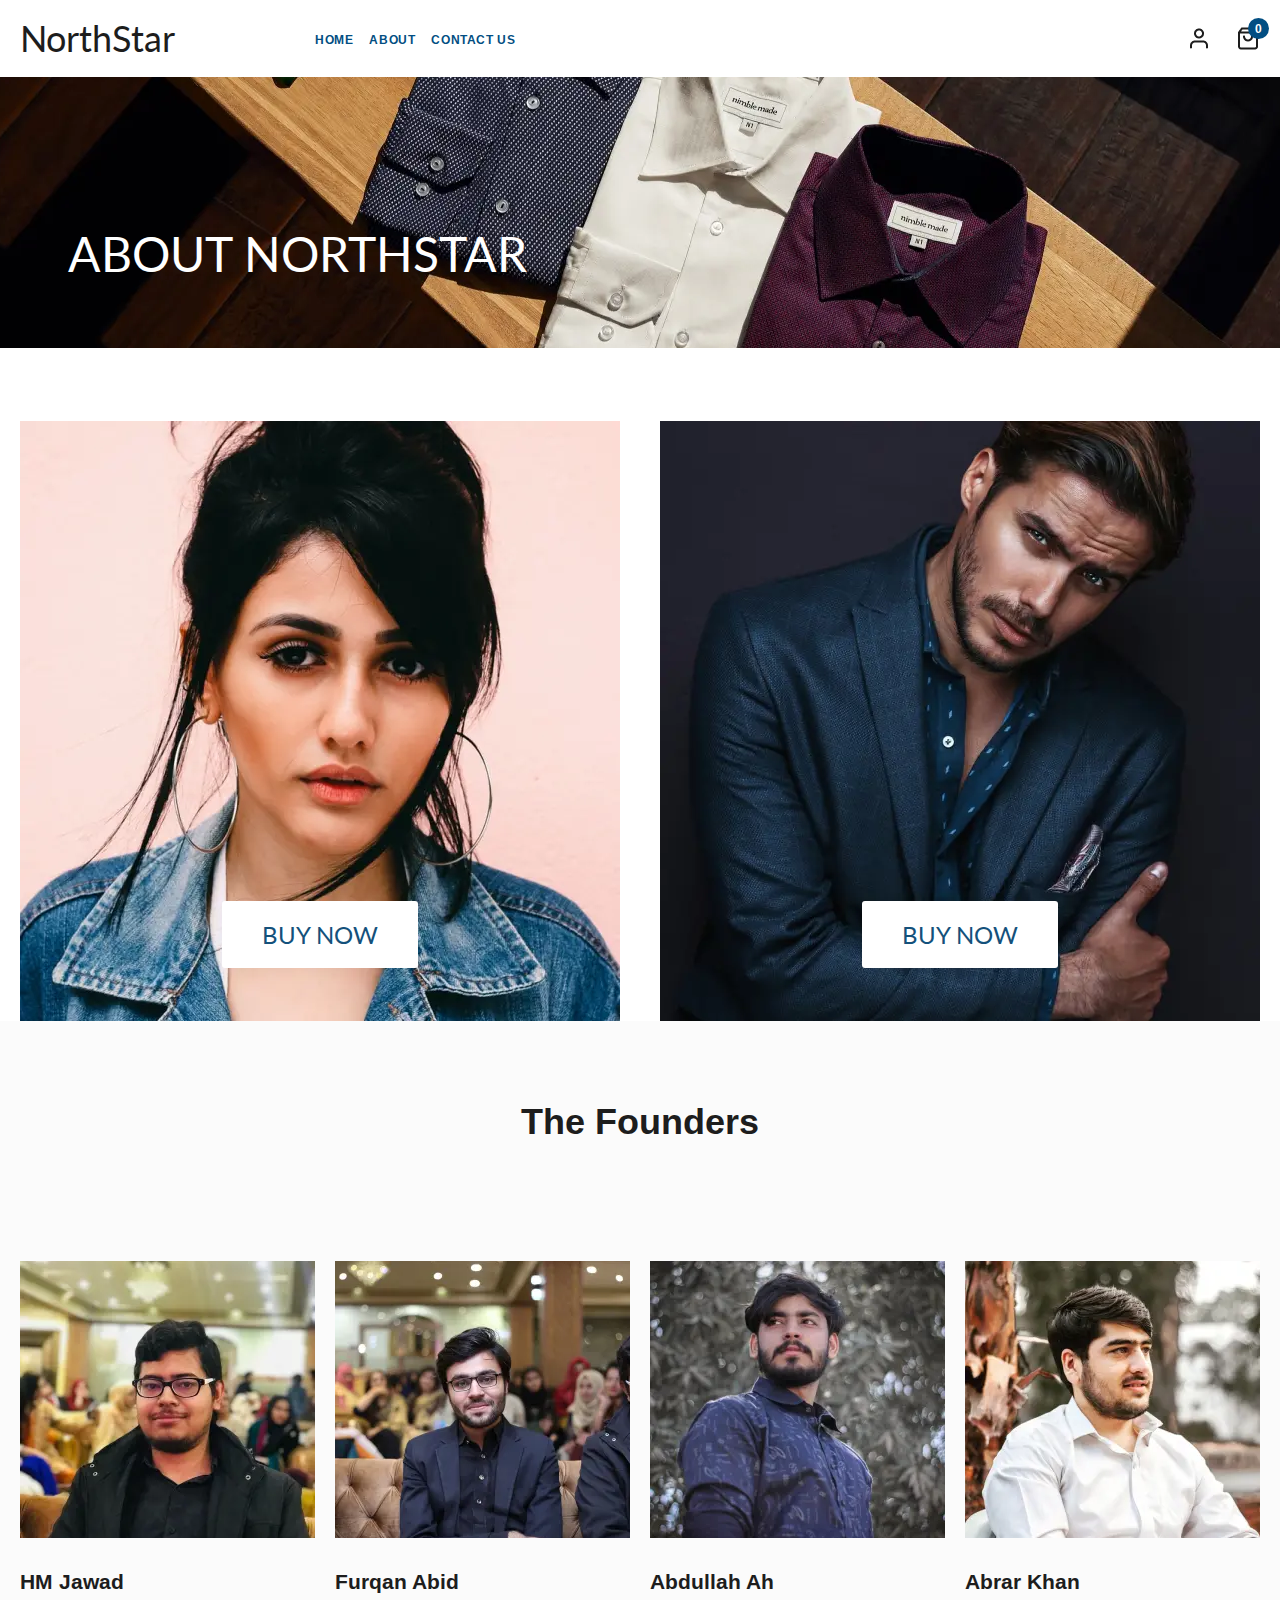
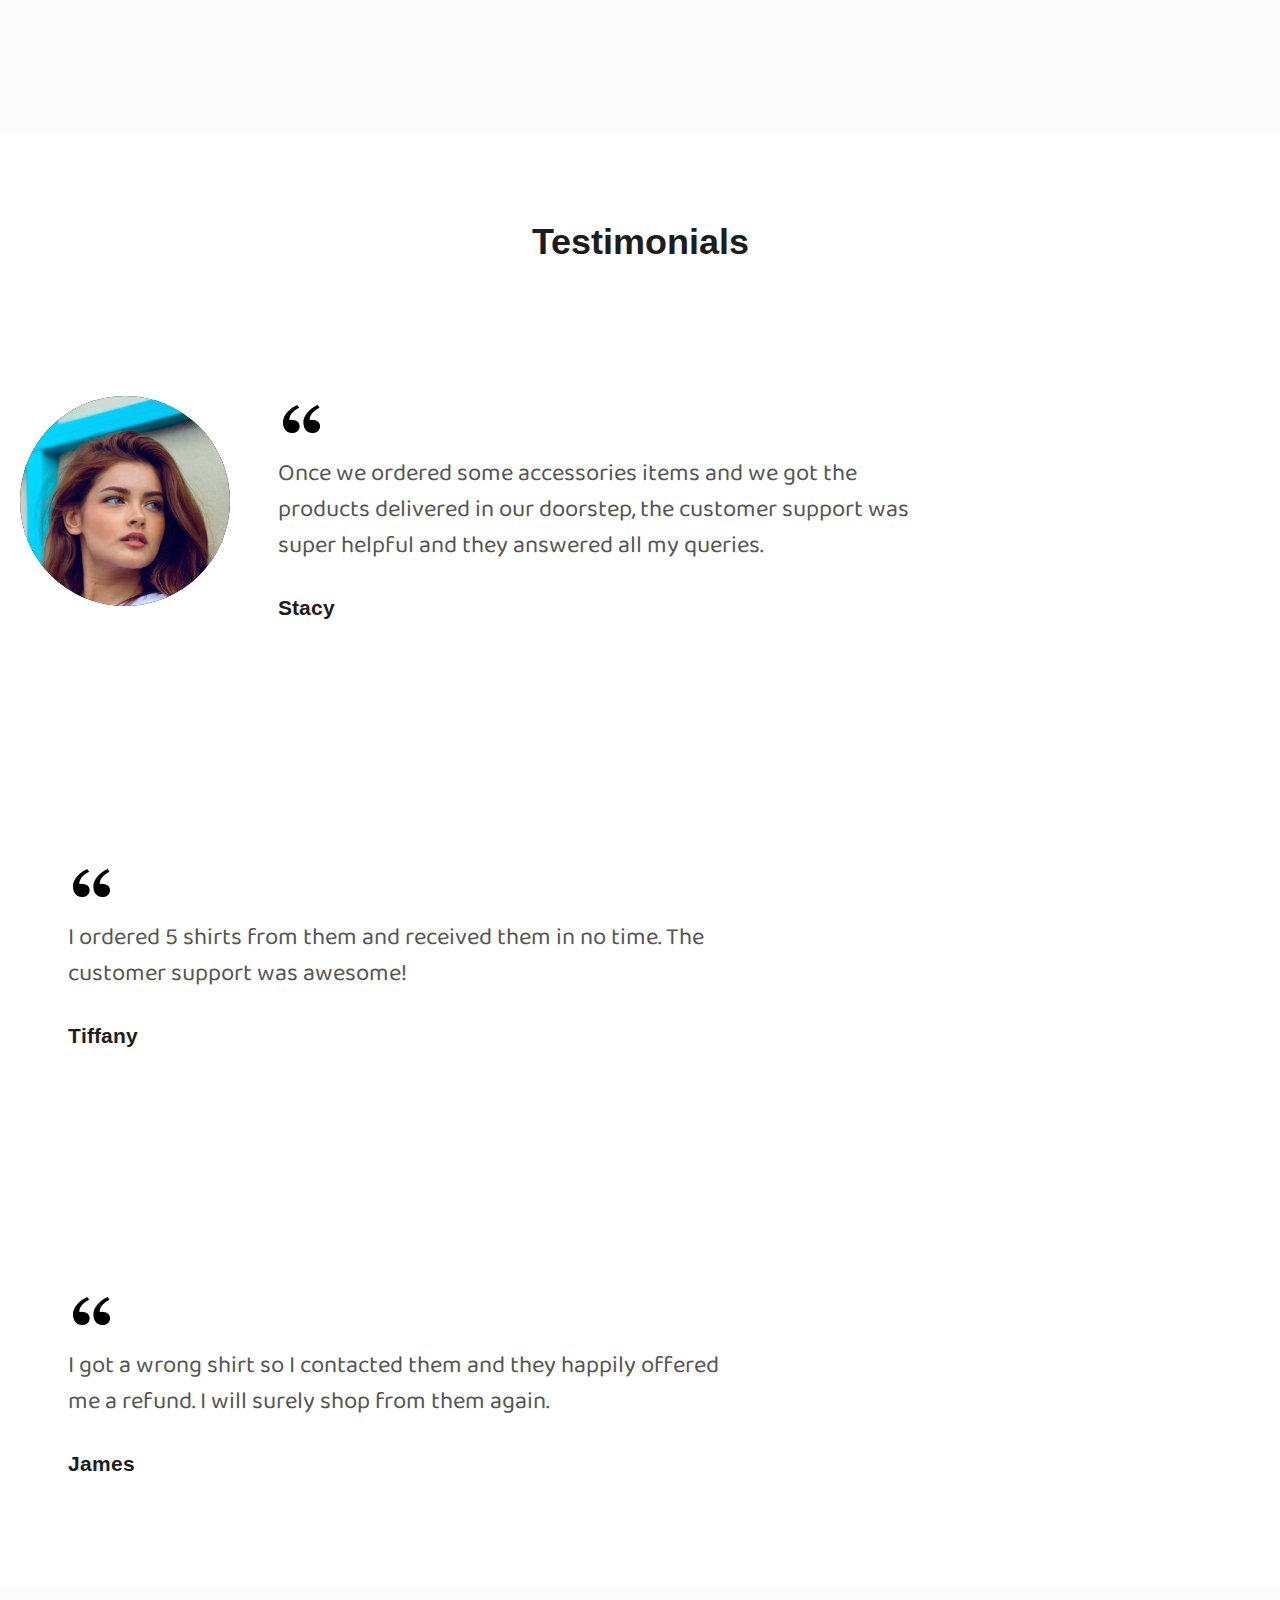
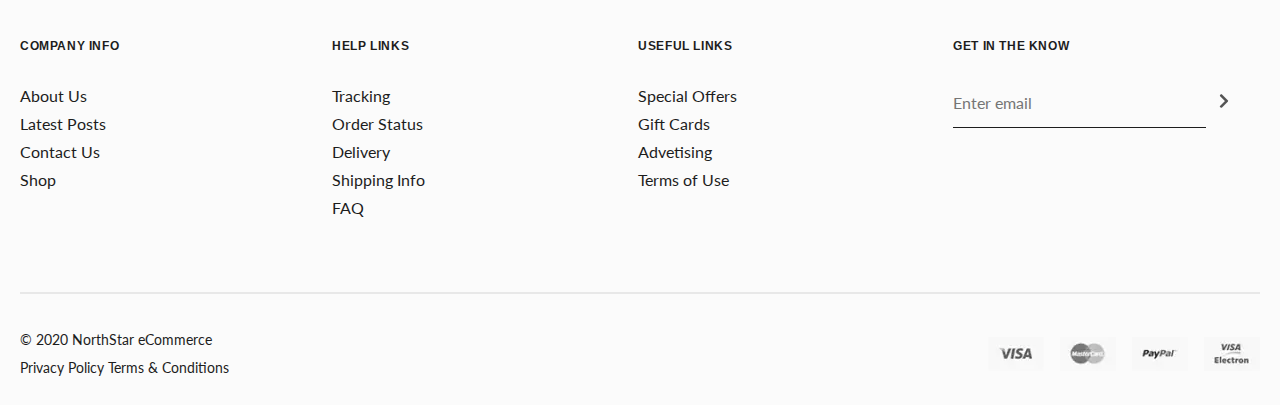
==== about.html @ 665e6dfb "Add files via upload" ====
<!DOCTYPE html>
<html lang="en">
  <head>
    <title>AboutPage</title>
    <meta charset="UTF-8" />
    <meta name="format-detection" content="telephone=no" />
    <!-- <style>body{opacity: 0;}</style> -->
    <link rel="stylesheet" href="css/style.css" />
    <link rel="shortcut icon" href="favicon.ico" />
    <!-- <meta name="robots" content="noindex, nofollow"> -->
    <meta name="viewport" content="width=device-width, initial-scale=1.0" />
  </head>

  <body>
    <div class="wrapper">
      <header class="header">
        <div class="header__container">
          <a href="../index.html" class="header__logo">NorthStar</a>
          <div class="header__body">
            <nav class="header__menu">
              <ul class="header__list">
                <li class="header__item">
                  <a href="../index.html" class="header__link">HOME</a>
                </li>
                <li class="header__item header-about">
                  <a href="about.html" class="header__link">About</a>
                </li>
                <li class="header__item">
                  <a href="contact.html" class="header__link">contact us</a>
                </li>
              </ul>
            </nav>
            <div class="header__actions">
              <div class="header__user">
                <a href="billing.html" class="header__user-link">
                  <picture
                    ><source srcset="img/icons/user.webp" type="image/webp" />
                    <img src="img/icons/user.png" alt="user-icon"
                  /></picture>
                </a>
              </div>
              <div class="header__basket">
                <a href="cart.html" class="header__basket-link">
                  <picture
                    ><source srcset="img/icons/basket.webp" type="image/webp" />
                    <img src="img/icons/basket.png" alt="basket-icon"
                  /></picture>
                  <div class="header__basket-tracker">0</div>
                </a>
              </div>
            </div>
          </div>
          <div class="demo-cont">
            <div class="demo">
              <div class="menu-icon">
                <input class="menu-icon__cheeckbox" type="checkbox" />
                <div>
                  <span></span>
                  <span></span>
                </div>
              </div>
            </div>
          </div>
        </div>
      </header>

      <main class="page">
        <section class="suits">
          <div class="suits__background">
            <picture
              ><source srcset="img/covers/suits.webp" type="image/webp" />
              <img src="img/covers/suits.jpg" alt="suits-background"
            /></picture>
            <div class="suits__container">
              <h1 class="suits__title">About Northstar</h1>
            </div>
          </div>
          <div class="suits__container"></div>
        </section>
        <div class="pics">
          <div class="pics__container">
            <div class="pics__item">
              <div class="pics__picture">
                <picture
                  ><source
                    srcset="img/style-pictures/female-picture.webp"
                    type="image/webp" />
                  <img src="img/style-pictures/female-picture.jpg" alt=""
                /></picture>
                <button class="pics__button">buy now</button>
              </div>
            </div>
            <div class="pics__item">
              <div class="pics__picture">
                <picture
                  ><source
                    srcset="img/style-pictures/male-picture.webp"
                    type="image/webp" />
                  <img src="img/style-pictures/male-picture.jpg" alt=""
                /></picture>
                <button class="pics__button">buy now</button>
              </div>
            </div>
          </div>
        </div>
        <section class="founders">
          <div class="founders__container">
            <h1 class="founders__title">The Founders</h1>
            <div class="founders__body">
              <div class="founders__item">
                <div class="founders__picture">
                  <picture
                    ><source
                      srcset="img/founders/abid.webp"
                      type="image/webp" />
                    <img src="img/founders/abid.jpg" alt=""
                  /></picture>
                </div>
                <div class="founders__name">HM Jawad</div>
              </div>
              <div class="founders__item">
                <div class="founders__picture">
                  <picture
                    ><source
                      srcset="img/founders/jawad.webp"
                      type="image/webp" />
                    <img src="img/founders/jawad.jpg" alt=""
                  /></picture>
                </div>
                <div class="founders__name">Furqan Abid</div>
              </div>
              <div class="founders__item">
                <div class="founders__picture">
                  <picture
                    ><source srcset="img/founders/ah.webp" type="image/webp" />
                    <img src="img/founders/ah.jpg" alt=""
                  /></picture>
                </div>
                <div class="founders__name">Abdullah Ah</div>
              </div>
              <div class="founders__item">
                <div class="founders__picture">
                  <picture
                    ><source
                      srcset="img/founders/khan.webp"
                      type="image/webp" />
                    <img src="img/founders/khan.jpg" alt=""
                  /></picture>
                </div>
                <div class="founders__name">Abrar Khan</div>
              </div>
            </div>
          </div>
        </section>
        <section class="testimonials">
          <div class="testimonials__container">
            <h2 class="testimonials__title">Testimonials</h2>
            <div class="testimonials__body">
              <div class="testimonials__item">
                <div class="testimonials__picture">
                  <img src="img/testimonials/stacy.svg" alt="" />
                </div>
                <div class="testimonials__text">
                  <div class="testimonials__quotes">
                    <picture
                      ><source
                        srcset="img/icons/quotes.webp"
                        type="image/webp" />
                      <img src="img/icons/quotes.png" alt=""
                    /></picture>
                  </div>
                  <p class="testimonials__info">
                    Once we ordered some accessories items and we got the
                    products delivered in our doorstep, the customer support was
                    super helpful and they answered all my queries.
                  </p>
                  <p class="testimonials__name">Stacy</p>
                </div>
              </div>
              <div class="testimonials__item">
                <div class="testimonials__picture">
                  <img src="img/testimonials/tiffany.svg" alt="" />
                </div>
                <div class="testimonials__text">
                  <div class="testimonials__quotes">
                    <picture
                      ><source
                        srcset="img/icons/quotes.webp"
                        type="image/webp" />
                      <img src="img/icons/quotes.png" alt=""
                    /></picture>
                  </div>
                  <p class="testimonials__info">
                    I ordered 5 shirts from them and received them in no time.
                    The customer support was awesome!
                  </p>
                  <p class="testimonials__name">Tiffany</p>
                </div>
              </div>
              <div class="testimonials__item">
                <div class="testimonials__picture">
                  <img src="img/testimonials/james.svg" alt="" />
                </div>
                <div class="testimonials__text">
                  <div class="testimonials__quotes">
                    <picture
                      ><source
                        srcset="img/icons/quotes.webp"
                        type="image/webp" />
                      <img src="img/icons/quotes.png" alt=""
                    /></picture>
                  </div>
                  <p class="testimonials__info">
                    I got a wrong shirt so I contacted them and they happily
                    offered me a refund. I will surely shop from them again.
                  </p>
                  <p class="testimonials__name">James</p>
                </div>
              </div>
            </div>
          </div>
        </section>
      </main>
      <footer class="footer">
        <div class="footer__container">
          <div class="footer__body">
            <div class="footer__links">
              <div class="footer__column">
                <p class="footer__column-name">Company info</p>
                <ul class="footer__list">
                  <li class="footer__item">
                    <a href="#" class="footer__link">About Us</a>
                  </li>
                  <li class="footer__item">
                    <a href="#" class="footer__link">Latest Posts</a>
                  </li>
                  <li class="footer__item">
                    <a href="#" class="footer__link">Contact Us</a>
                  </li>
                  <li class="footer__item">
                    <a href="cart.html" class="footer__link">Shop</a>
                  </li>
                </ul>
              </div>
              <div class="footer__column">
                <p class="footer__column-name">help links</p>
                <ul class="footer__list">
                  <li class="footer__item">
                    <a href="#" class="footer__link">Tracking</a>
                  </li>
                  <li class="footer__item">
                    <a href="#" class="footer__link">Order Status</a>
                  </li>
                  <li class="footer__item">
                    <a href="#" class="footer__link">Delivery</a>
                  </li>
                  <li class="footer__item">
                    <a href="#" class="footer__link">Shipping Info</a>
                  </li>
                  <li class="footer__item">
                    <a href="#" class="footer__link">FAQ</a>
                  </li>
                </ul>
              </div>
              <div class="footer__column">
                <p class="footer__column-name">useful links</p>
                <ul class="footer__list">
                  <li class="footer__item">
                    <a href="#" class="footer__link">Special Offers</a>
                  </li>
                  <li class="footer__item">
                    <a href="#" class="footer__link">Gift Cards</a>
                  </li>
                  <li class="footer__item">
                    <a href="#" class="footer__link">Advetising</a>
                  </li>
                  <li class="footer__item">
                    <a href="#" class="footer__link">Terms of Use</a>
                  </li>
                </ul>
              </div>
            </div>
            <div class="footer__contact">
              <p class="footer__contact-name">get in the know</p>
              <form action="" class="footer__form">
                <input
                  placeholder="Enter email"
                  type="text"
                  class="footer__input"
                />
                <button class="footer__button">
                  <picture
                    ><source srcset="img/icons/arrow.webp" type="image/webp" />
                    <img src="img/icons/arrow.png" alt="arrow"
                  /></picture>
                </button>
              </form>
            </div>
          </div>
          <div class="footer__line"></div>
          <div class="footer__policy">
            <div class="footer__info">
              <p class="footer__name-policy">© 2020 NorthStar eCommerce</p>
              <p class="footer__name-policy">
                Privacy Policy Terms & Conditions
              </p>
            </div>
            <div class="footer__payments">
              <div class="footer__payment">
                <picture
                  ><source srcset="img/payments/visa.webp" type="image/webp" />
                  <img src="img/payments/visa.png" alt="visa"
                /></picture>
              </div>
              <div class="footer__payment">
                <picture
                  ><source
                    srcset="img/payments/master-card.webp"
                    type="image/webp" />
                  <img src="img/payments/master-card.png" alt="master-card"
                /></picture>
              </div>
              <div class="footer__payment">
                <picture
                  ><source
                    srcset="img/payments/pay-pal.webp"
                    type="image/webp" />
                  <img src="img/payments/pay-pal.png" alt="pay-pal"
                /></picture>
              </div>
              <div class="footer__payment">
                <picture
                  ><source
                    srcset="img/payments/electron.webp"
                    type="image/webp" />
                  <img src="img/payments/electron.png" alt="electron"
                /></picture>
              </div>
            </div>
          </div>
        </div>
      </footer>
    </div>

    <script src="js/script.js"></script>
  </body>
</html>
---- css/style.css ----
@import url(https://fonts.googleapis.com/css?family=Lato:regular,700,900);

@import url(https://fonts.googleapis.com/css?family=Baloo:regular,500,600,700,800);

@import url(https://fonts.googleapis.com/css?family=Arimo:700);

@import url(https://fonts.googleapis.com/css?family=Source+Sans+Pro:regular,700);

@import url(https://fonts.googleapis.com/css?family=Montserrat:500);

@import url(https://fonts.googleapis.com/css?family=Poppins:500);

.page {
  padding-top: 0px;
}

* {
  padding: 0px;
  margin: 0px;
  border: 0px;
}

*,
*:before,
*:after {
  -webkit-box-sizing: border-box;
  box-sizing: border-box;
}

a:focus,
a:active {
  outline: none;
}

aside,
nav,
footer,
header,
section {
  display: block;
}

html,
body {
  height: 100%;
  min-width: 320px;
}

body {
  line-height: 1;
  font-family: Lato;
  -ms-text-size-adjust: 100%;
  -moz-text-size-adjust: 100%;
  -webkit-text-size-adjust: 100%;
}

input,
button,
textarea {
  font-family: Lato;
  font-size: inherit;
}

input::-ms-clear {
  display: none;
}

button {
  cursor: pointer;
  background-color: inherit;
}

button::-moz-focus-inner {
  padding: 0;
  border: 0;
}

a,
a:visited {
  text-decoration: none;
}

a:hover {
  text-decoration: none;
}

ul li {
  list-style: none;
}

img {
  vertical-align: top;
}

h1,
h2,
h3,
h4,
h5,
h6 {
  font-weight: inherit;
  font-size: inherit;
}

/*
&::-webkit-scrollbar {
	display: none;
}
*/

.name__title {
  font-family: Arimo;
  font-style: normal;
  font-weight: 700;
  font-size: 36px;
  line-height: 133%;
  text-align: center;
  color: #1d1d1d;
}

.name__subtitle {
  margin-top: 16px;
  font-family: Lato;
  font-style: normal;
  font-weight: 400;
  font-size: 20px;
  line-height: 240%;
  text-align: center;
  color: #555555;
}

.product:hover {
  cursor: pointer;
  -webkit-box-shadow: 0px 0px 10px rgba(0, 0, 0, 0.25);
  box-shadow: 0px 0px 10px rgba(0, 0, 0, 0.25);
  -webkit-transform: scale(1.05);
  -ms-transform: scale(1.05);
  transform: scale(1.05);
}

.product-image {
  position: relative;
  padding-bottom: 115%;
}

.product-image img {
  position: absolute;
  top: 0;
  left: 0;
  width: 100%;
  height: 100%;
  -o-object-fit: cover;
  object-fit: cover;
}

.product-name {
  padding-top: 16px;
  font-family: Baloo;
  font-style: normal;
  font-weight: 400;
  font-size: 16px;
  line-height: 25px;
  text-align: center;
  color: #1d1d1d;
}

.product-price {
  padding-top: 6px;
  font-family: Lato;
  font-style: normal;
  font-weight: 400;
  font-size: 16px;
  line-height: 19px;
  text-align: center;
  color: #024e82;
  margin: 0px auto;
}

body {
  background-color: white;
  overflow-x: hidden;
}

.invisible {
  display: none;
}

._locky {
  display: none;
}
.minus-zindex {
  z-index: -10;
}
.active {
  transform: translateY(0%);
}
.disactive {
  transform: translateY(-100%);
}
/*
make to image block postiotin relative and padding to bottom
*/

._ibg {
  position: absolute;
  top: 0;
  left: 0;
  width: 100%;
  height: 100%;
  -o-object-fit: cover;
  object-fit: cover;
}

.wrapper {
  width: 100%;
  min-height: 100%;
  display: -webkit-box;
  display: -ms-flexbox;
  display: flex;
  -webkit-box-orient: vertical;
  -webkit-box-direction: normal;
  -ms-flex-direction: column;
  flex-direction: column;
  overflow-x: hidden;
}

html {
  scroll-behavior: smooth;
}

.lock {
  overflow-y: hidden;
}

body {
  -webkit-box-sizing: border-box;
  box-sizing: border-box;
  padding: 0px;
  height: 100vh;
  margin: 0;
  overflow-x: hidden;
}

[class*="__container"] {
  max-width: 1240px;
  margin: 0px auto;
  padding: 0 15px;
  -webkit-box-sizing: content-box;
  box-sizing: content-box;
}

.main {
  -webkit-box-flex: 1;
  -ms-flex: 1 1 auto;
  flex: 1 1 auto;
}

.burger__menu {
  display: none;
}

.demo {
  display: none;
}

.hi {
  padding-top: 1000px;
}

.header__user-tracker {
  width: 21px;
  height: 21px;
  background: #024e82;
}

.header {
  position: fixed;
  width: 100%;
  height: 77px;
  z-index: 50;
  background-color: white;
}

.header__container {
  min-height: 77px;
  display: -webkit-box;
  display: -ms-flexbox;
  display: flex;
  -webkit-box-align: center;
  -ms-flex-align: center;
  align-items: center;
}

.header__logo {
  font-family: Lato;
  font-style: normal;
  font-weight: 400;
  font-size: 36px;
  line-height: 43px;
  display: -webkit-box;
  display: -ms-flexbox;
  display: flex;
  -webkit-box-align: center;
  -ms-flex-align: center;
  align-items: center;
  text-align: center;
  color: #1d1d1d;
  border-radius: 3px;
  padding-right: 140px;
}

.header__body {
  -webkit-box-flex: 1;
  -ms-flex: 1 1 auto;
  flex: 1 1 auto;
  display: -webkit-box;
  display: -ms-flexbox;
  display: flex;
  -webkit-box-align: center;
  -ms-flex-align: center;
  align-items: center;
  -webkit-box-pack: justify;
  -ms-flex-pack: justify;
  justify-content: space-between;
}

.header__list {
  display: -webkit-box;
  display: -ms-flexbox;
  display: flex;
  -webkit-box-align: center;
  -ms-flex-align: center;
  align-items: center;
  -webkit-column-gap: 16px;
  -moz-column-gap: 16px;
  column-gap: 16px;
}

.header__link {
  font-family: Arimo;
  font-style: normal;
  font-weight: 700;
  font-size: 12px;
  line-height: 14px;
  text-align: center;
  letter-spacing: 0.05em;
  text-transform: uppercase;
  color: #024e82;
}

.header__link:hover {
  color: #1d1d1d;
}

.header__link:active {
  color: #1d1d1d;
}

.header__actions {
  display: -webkit-box;
  display: -ms-flexbox;
  display: flex;
  -webkit-box-align: center;
  -ms-flex-align: center;
  align-items: center;
  -webkit-column-gap: 25px;
  -moz-column-gap: 25px;
  column-gap: 25px;
}

.header__basket {
  position: relative;
}

.header__basket-tracker {
  position: absolute;
  top: -8px;
  left: 12px;
  width: 21px;
  height: 21px;
  background: #024e82;
  border-radius: 50%;
  display: -webkit-box;
  display: -ms-flexbox;
  display: flex;
  -webkit-box-align: center;
  -ms-flex-align: center;
  align-items: center;
  -webkit-box-pack: center;
  -ms-flex-pack: center;
  justify-content: center;
  font-family: Arimo;
  font-style: normal;
  font-weight: 700;
  font-size: 12px;
  line-height: 14px;
  text-align: center;
  letter-spacing: 0.05em;
  text-transform: uppercase;
  color: #ffffff;
}
.header__user {
}
.header__user:hover {
  -webkit-transform: scale(1.1);
  -ms-transform: scale(1.1);
  transform: scale(1.1);
}

.header__basket:hover {
  -webkit-transform: scale(1.1);
  -ms-transform: scale(1.1);
  transform: scale(1.1);
}

.active {
  -webkit-transform: translateY(0);
  -ms-transform: translateY(0);
  transform: translateY(0);
}

.demo-cont {
  float: right;
  display: none;
}

.demo {
  z-index: 200;
  top: 0;
  height: 100px;
  display: -webkit-box;
  display: -ms-flexbox;
  display: flex;
  -webkit-box-align: center;
  -ms-flex-align: center;
  align-items: center;
}

.menu-icon {
  position: relative;
  width: 50px;
  height: 50px;
  cursor: pointer;
}

.menu-icon .menu-icon__cheeckbox {
  display: block;
  width: 100%;
  height: 100%;
  position: relative;
  cursor: pointer;
  z-index: 2;
  -webkit-touch-callout: none;
  position: absolute;
  opacity: 0;
}

.menu-icon div {
  margin: auto;
  position: absolute;
  top: 0;
  right: 0;
  left: 0;
  bottom: 0;
  width: 22px;
  height: 12px;
}

.menu-icon span {
  position: absolute;
  display: block;
  width: 100%;
  height: 2px;
  background-color: var(--bar-bg, #000);
  border-radius: 1px;
  -webkit-transition: all 0.2s cubic-bezier(0.1, 0.82, 0.76, 0.965);
  -o-transition: all 0.2s cubic-bezier(0.1, 0.82, 0.76, 0.965);
  transition: all 0.2s cubic-bezier(0.1, 0.82, 0.76, 0.965);
}

.menu-icon span:first-of-type {
  top: 0;
}

.menu-icon span:last-of-type {
  bottom: 0;
}

.menu-icon.active span:first-of-type,
.menu-icon .menu-icon__cheeckbox:checked + div span:first-of-type {
  -webkit-transform: rotate(45deg);
  -ms-transform: rotate(45deg);
  transform: rotate(45deg);
  top: 5px;
}

.menu-icon.active span:last-of-type,
.menu-icon .menu-icon__cheeckbox:checked + div span:last-of-type {
  -webkit-transform: rotate(-45deg);
  -ms-transform: rotate(-45deg);
  transform: rotate(-45deg);
  bottom: 5px;
}

.menu-icon.active:hover span:first-of-type,
.menu-icon.active:hover span:last-of-type,
.menu-icon:hover .menu-icon__cheeckbox:checked + div span:first-of-type,
.menu-icon:hover .menu-icon__cheeckbox:checked + div span:last-of-type {
  width: 22px;
}

.footer {
  background-color: #fbfbfb;
}

.footer__body {
  margin-top: 53px;
  display: -webkit-box;
  display: -ms-flexbox;
  display: flex;
}

.footer__links {
  display: -webkit-box;
  display: -ms-flexbox;
  display: flex;
  -ms-flex-wrap: wrap;
  flex-wrap: wrap;
  padding-right: 216px;
  -webkit-column-gap: 213px;
  -moz-column-gap: 213px;
  column-gap: 213px;
}

.footer__column-name {
  font-family: Arimo;
  font-style: normal;
  font-weight: 700;
  font-size: 12px;
  line-height: 14px;
  letter-spacing: 0.05em;
  text-transform: uppercase;
  color: #1d1d1d;
}

.footer__list {
  margin-top: 29px;
}

.footer__link:hover {
  color: #14517b;
}

.footer__link {
  font-family: Lato;
  font-style: normal;
  font-weight: 400;
  font-size: 16px;
  line-height: 175%;
  color: #1d1d1d;
}

.footer__contact-name {
  font-family: Arimo;
  font-style: normal;
  font-weight: 700;
  font-size: 12px;
  line-height: 14px;
  letter-spacing: 0.05em;
  text-transform: uppercase;
  color: #1d1d1d;
}

.footer__form {
  display: -webkit-box;
  display: -ms-flexbox;
  display: flex;
  margin-top: 26px;
}

.footer__input {
  background-color: inherit;
  font-family: Lato;
  font-style: normal;
  font-weight: 400;
  font-size: 16px;
  line-height: 300%;
  color: #555555;
  width: 253px;
  outline: 0;
  border: none;
  border-bottom: 1px solid #1d1d1d;
}

.footer__button {
  margin-left: 13px;
}

.footer__line {
  margin-top: 70px;
  border: 1px solid #e8e8e8;
}

.footer__policy {
  margin-top: 32px;
  display: -webkit-box;
  display: -ms-flexbox;
  display: flex;
  -webkit-box-pack: justify;
  -ms-flex-pack: justify;
  justify-content: space-between;
  -webkit-box-align: center;
  -ms-flex-align: center;
  align-items: center;
  padding-bottom: 23px;
}

.footer__name-policy {
  font-family: Lato;
  font-style: normal;
  font-weight: 400;
  font-size: 14px;
  line-height: 200%;
  color: #1d1d1d;
}

.footer__payments {
  display: -ms-grid;
  display: grid;
  grid-template-columns: repeat(4, 1fr);
  -webkit-column-gap: 16px;
  -moz-column-gap: 16px;
  column-gap: 16px;
  row-gap: 16px;
}

.overview {
  position: relative;
  width: 100%;
}

.overview__background img {
  position: absolute;
  top: 0;
  left: 0;
  width: 100%;
  height: 648px;
  -o-object-fit: cover;
  object-fit: cover;
  z-index: -1;
}

.overview__container {
  position: relative;
}

.overview__title {
  font-family: Lato;
  font-style: normal;
  font-weight: 800;
  font-size: 48px;
  line-height: 100%;
  text-align: center;
  text-transform: uppercase;
  color: #ffffff;
  text-shadow: 0px 4px 4px rgba(0, 0, 0, 0.25);
  max-width: 492.42px;
}

.overview__button {
  max-width: 175.16px;
  margin: 0px auto;
  margin-top: 48px;
}

.overview__btn {
  width: 175.16px;
  height: 58px;
  border: 5px solid #ffffff;
  font-family: Lato;
  font-style: normal;
  font-weight: 700;
  font-size: 21px;
  line-height: 105%;
  text-align: center;
  color: #ffffff;
  border-radius: 3px;
}

.overview__btn:hover {
  background-color: #ffffff;
  color: #1d1d1d;
}

.overview__body {
  position: absolute;
  right: 75px;
  top: 202px;
  max-width: 492px;
  display: -webkit-box;
  display: -ms-flexbox;
  display: flex;
  -webkit-box-orient: vertical;
  -webkit-box-direction: normal;
  -ms-flex-direction: column;
  flex-direction: column;
  -webkit-box-pack: center;
  -ms-flex-pack: center;
  justify-content: center;
}

.products {
  margin-top: 640px;
}

.products__name {
  padding-top: 42px;
}

.products__body {
  margin-top: 48px;
  display: -ms-grid;
  display: grid;
  grid-template-columns: repeat(4, 1fr);
  -webkit-column-gap: 20px;
  -moz-column-gap: 20px;
  column-gap: 20px;
  row-gap: 50px;
}

.products__product-name {
  margin: 0px auto;
}

.features {
  margin-top: 20px;
}

.features__container {
  display: -ms-grid;
  display: grid;
  grid-template-columns: repeat(4, 1fr);
  padding-top: 70px;
  padding-bottom: 70px;
  -webkit-column-gap: 74px;
  -moz-column-gap: 74px;
  column-gap: 74px;
}

.features__item {
  display: -webkit-box;
  display: -ms-flexbox;
  display: flex;
  -webkit-column-gap: 20px;
  -moz-column-gap: 20px;
  column-gap: 20px;
}

.features__item:hover {
  cursor: pointer;
  -webkit-transform: scale(1.05);
  -ms-transform: scale(1.05);
  transform: scale(1.05);
}

.features__name {
  font-family: Baloo;
  font-style: normal;
  font-weight: 400;
  font-size: 16px;
  line-height: 25px;
  display: -webkit-box;
  display: -ms-flexbox;
  display: flex;
  -webkit-box-align: center;
  -ms-flex-align: center;
  align-items: center;
  text-transform: uppercase;
  color: #1d1d1d;
}

.features__description {
  margin-top: 8px;
  font-family: Lato;
  font-style: normal;
  font-weight: 400;
  font-size: 16px;
  line-height: 19px;
  display: -webkit-box;
  display: -ms-flexbox;
  display: flex;
  -webkit-box-align: center;
  -ms-flex-align: center;
  align-items: center;
  color: #555555;
}

.offers {
  margin-top: 37px;
}

.offers__container {
  display: -webkit-box;
  display: -ms-flexbox;
  display: flex;
  -webkit-column-gap: 20px;
  -moz-column-gap: 20px;
  column-gap: 20px;
}

.offers__offer {
  background-color: black;
}

.offers__name {
  margin-top: 119px;
  font-family: Lato;
  font-style: normal;
  font-weight: 400;
  font-size: 32px;
  line-height: 150%;
  text-align: center;
  text-transform: uppercase;
  color: #ffffff;
}

.offers__description {
  max-width: 406px;
  font-family: Lato;
  font-style: normal;
  font-weight: 400;
  font-size: 18px;
  line-height: 130%;
  text-align: center;
  color: #ffffff;
  margin: 0px auto;
  margin-top: 24px;
}

.offers__button {
  margin-top: 32px;
  width: 140px;
  height: 48px;
  background: #ffffff;
  -webkit-box-shadow: 0px 6px 15px rgba(0, 0, 0, 0.04);
  box-shadow: 0px 6px 15px rgba(0, 0, 0, 0.04);
  font-family: "Lato";
  font-style: normal;
  font-weight: 400;
  font-size: 14px;
  line-height: 143%;
  text-align: center;
  text-transform: uppercase;
  color: #024e82;
  border-radius: 3px;
}

.offers__button:hover {
  cursor: pointer;
  background-color: #024e82;
  color: #ffffff;
}

.offers__btn {
  text-align: center;
  margin: 0px auto;
  padding-bottom: 120px;
}

.first-offer {
  -webkit-box-flex: 0;
  -ms-flex: 0 1 59.68%;
  flex: 0 1 59.68%;
}

.second-offer {
  -webkit-box-flex: 0;
  -ms-flex: 0 1 40.73%;
  flex: 0 1 40.73%;
}

.saller-name {
  margin-top: 89px;
}

.sellers__button {
  margin-top: 70px;
  text-align: center;
  padding-bottom: 110px;
}

.sellers__btn {
  width: 161px;
  height: 58px;
  background: #024e82;
  font-family: Lato;
  font-style: normal;
  font-weight: 400;
  font-size: 16px;
  line-height: 138%;
  text-align: center;
  text-transform: uppercase;
  color: #ffffff;
  border-radius: 3px;
}

.sellers__btn:hover {
  cursor: pointer;
  background-color: #ffffff;
  color: #024e82;
  border: 1px solid #024e82;
}

.suits {
  position: relative;
  width: 100%;
}

.suits__background img {
  position: absolute;
  top: 0;
  left: 0;
  width: 100%;
  -o-object-fit: cover;
  object-fit: cover;
  height: 348px;
  z-index: -1;
}

.suits__container {
  position: relative;
}

.suits__title {
  position: absolute;
  top: 230px;
  left: 63px;
  font-family: Lato;
  font-style: normal;
  font-weight: 400;
  font-size: 48px;
  line-height: 100%;
  text-transform: uppercase;
  color: #ffffff;
}

.pics {
  padding-top: 421px;
}

.pics__container {
  display: -webkit-box;
  display: -ms-flexbox;
  display: flex;
  gap: 40px;
}

.pics__item {
  position: relative;
}

.pics__picture img {
  width: 100%;
  height: 100%;
  -o-object-fit: cover;
  object-fit: cover;
}

.pics__button {
  position: absolute;
  margin-left: auto;
  margin-right: auto;
  top: 80%;
  left: 0;
  right: 0;
  width: 196px;
  height: 67px;
  background: #ffffff;
  -webkit-box-shadow: 0px 6px 15px rgba(0, 0, 0, 0.04);
  box-shadow: 0px 6px 15px rgba(0, 0, 0, 0.04);
  border-radius: 26px;
  font-family: Lato;
  font-style: normal;
  font-weight: 400;
  font-size: 24px;
  line-height: 83%;
  text-align: center;
  text-transform: uppercase;
  color: #14517b;
  border-radius: 3px;
}

.pics__button:hover {
  background: #14517b;
  color: #ffffff;
}

.founders {
  background: #fbfbfb;
}

.founders__item {
  cursor: pointer;
}

.founders__item:hover .founders__picture {
  -webkit-transform: scale(1.1);
  -ms-transform: scale(1.1);
  transform: scale(1.1);
}

.founders__title {
  padding-top: 77px;
  font-family: Arimo;
  font-style: normal;
  font-weight: 700;
  font-size: 36px;
  line-height: 133%;
  text-align: center;
  color: #1d1d1d;
}

.founders__body {
  margin-top: 115px;
  padding-bottom: 110px;
  display: -ms-grid;
  display: grid;
  grid-template-columns: repeat(4, 1fr);
  gap: 20px;
}

.founders__picture {
  position: relative;
  padding-bottom: 94%;
}

.founders__picture img {
  position: absolute;
  top: 0;
  left: 0;
  width: 100%;
  height: 100%;
  -o-object-fit: cover;
  object-fit: cover;
}

.founders__name {
  margin-top: 32px;
  padding-bottom: 30px;
  font-family: Arimo;
  font-style: normal;
  font-weight: 700;
  font-size: 21px;
  line-height: 24px;
  color: #1d1d1d;
}

.testimonials__title {
  padding-top: 84px;
  font-family: Arimo;
  font-style: normal;
  font-weight: 700;
  font-size: 36px;
  line-height: 133%;
  text-align: center;
  color: #1d1d1d;
}

.testimonials__body {
  margin-top: 130px;
  padding-bottom: 110px;
  display: -webkit-box;
  display: -ms-flexbox;
  display: flex;
  -webkit-box-orient: vertical;
  -webkit-box-direction: normal;
  -ms-flex-direction: column;
  flex-direction: column;
  -webkit-box-pack: center;
  -ms-flex-pack: center;
  justify-content: center;
  row-gap: 240px;
}

.testimonials__item {
  display: -webkit-box;
  display: -ms-flexbox;
  display: flex;
  gap: 48px;
}

.testimonials__info {
  margin-top: 12px;
  font-family: Baloo;
  font-style: normal;
  font-weight: 400;
  font-size: 24px;
  line-height: 150%;
  color: #555555;
  max-width: 663px;
}

.testimonials__name {
  margin-top: 32px;
  font-family: Arimo;
  font-style: normal;
  font-weight: 700;
  font-size: 21px;
  line-height: 24px;
  color: #1d1d1d;
}

.phone-cover {
  position: relative;
  width: 100%;
}

.phone-cover__background img {
  position: absolute;
  top: 0;
  left: 0;
  width: 100%;
  -o-object-fit: cover;
  object-fit: cover;
  height: 348px;
}

.phone-cover__title {
  position: absolute;
  top: 230px;
  left: 0px;
  font-family: Lato;
  font-style: normal;
  font-weight: 400;
  font-size: 48px;
  line-height: 100%;
  text-transform: uppercase;
  color: #ffffff;
}

.phone-cover__container {
  position: relative;
}

.contact {
  padding-top: 421px;
  padding-bottom: 110px;
}

.contact__container {
  margin-top: 151px;
  display: -webkit-box;
  display: -ms-flexbox;
  display: flex;
  gap: 70px;
}

.contact__title {
  font-family: Arimo;
  font-style: normal;
  font-weight: 700;
  font-size: 36px;
  line-height: 133%;
  color: #3a3939;
}

.contact__subtitle {
  margin-top: 32px;
}

.contact__forms {
  margin-top: 48px;
  display: -webkit-box;
  display: -ms-flexbox;
  display: flex;
  gap: 20px;
}

.contact__name-input {
  margin-top: 8px;
  width: 400px;
  max-width: 100%;
  height: 58px;
  background: #ffffff;
  border: 1px solid #ebebeb;
  padding-left: 20px;
}

.contact__email-input {
  margin-top: 8px;
  width: 400px;
  height: 58px;
  background: #ffffff;
  border: 1px solid #ebebeb;
  padding-left: 20px;
}

.contact__context {
  margin-top: 20px;
}

.contact__context-input {
  margin-top: 12px;
  width: 820px;
  height: 188px;
  background: #ffffff;
  border: 1px solid #ebebeb;
  padding-left: 20px;
  padding-top: 20px;
}

.contact__context-button {
  margin-top: 24px;
  width: 192px;
  height: 58px;
  background: #024e82;
  font-family: Lato;
  font-style: normal;
  font-weight: 400;
  font-size: 16px;
  line-height: 138%;
  text-align: center;
  text-transform: uppercase;
  color: #ffffff;
  border-radius: 3px;
}

.contact__visit-location {
  margin-top: 16px;
}

.contact__touch {
  margin-top: 48px;
}

.contact__touch-text {
  margin-top: 16px;
}

.sm-text {
  font-family: Lato;
  font-style: normal;
  font-weight: 400;
  font-size: 16px;
  line-height: 19px;
  color: #555555;
}

.bg-title {
  font-family: Arimo;
  font-style: normal;
  font-weight: 700;
  font-size: 24px;
  line-height: 200%;
  color: #1d1d1d;
}

.page {
  padding-top: 107px;
}

.showmenu {
  -webkit-transform: translateY(-100%);
  -ms-transform: translateY(-100%);
  transform: translateY(-100%);
}
.base {
  margin-top: 77px;
}
.base__container {
  display: -webkit-box;
  display: -ms-flexbox;
  display: flex;
  gap: 48px;
}

.base__item {
  -webkit-box-flex: 0;
  -ms-flex: 0 1 50%;
  flex: 0 1 50%;
}

.base__picture-image {
  width: 100%;
}

.base__info {
  -webkit-box-flex: 0;
  -ms-flex: 0 1 50%;
  flex: 0 1 50%;
  position: relative;
}

.base__title {
  font-family: Arimo;
  font-style: normal;
  font-weight: 700;
  font-size: 36px;
  line-height: 133%;
  color: #1d1d1d;
}

.base__stars {
  display: -webkit-box;
  display: -ms-flexbox;
  display: flex;
}

.base__price {
  margin-top: 13px;
  font-family: Lato;
  font-style: normal;
  font-weight: 400;
  font-size: 24px;
  line-height: 29px;
  color: #024e82;
}

.base__description {
  margin-top: 26px;
}

.base__button {
  margin-top: 156px;
  width: 165px;
  height: 48px;
  background: #024e82;
  font-family: Lato;
  font-style: normal;
  font-weight: 400;
  font-size: 14px;
  line-height: 143%;
  text-align: center;
  text-transform: uppercase;
  color: #ffffff;
  border-radius: 3px;
}
.base__button:hover {
  background: #024e82;
  color: #ffffff;
}

.base__button:active {
  background: #024e82;
  color: #ffffff;
}
.base__categoty {
  margin-top: 32px;
}

.base__menu {
  margin-top: 258px;
  position: absolute;
  top: 0;
  left: 0;
}

.base__sizemenu {
  overflow: hidden;
}

.base__size {
  cursor: pointer;
  width: 210px;
  height: 48px;
  background: #fbfbfb;
  border: 1px solid #ebebeb;
  display: -webkit-box;
  display: -ms-flexbox;
  display: flex;
  -webkit-box-align: center;
  -ms-flex-align: center;
  align-items: center;
  -webkit-box-pack: justify;
  -ms-flex-pack: justify;
  justify-content: space-between;
}

.base__size-name {
  padding-left: 16px;
}

.base__size-icon {
  padding-right: 16px;
  max-height: 10px;
}

.base__sizes {
  cursor: pointer;
  -webkit-transition: -webkit-transform 0.5s;
  transition: -webkit-transform 0.5s;
  -o-transition: transform 0.5s;
  transition: transform 0.5s;
  transition: transform 0.5s, -webkit-transform 0.5s;
}

.base__option {
  width: 210px;
  height: 48px;
  background: #fbfbfb;
  border: 1px solid #ebebeb;
  display: -webkit-box;
  display: -ms-flexbox;
  display: flex;
  -webkit-box-align: center;
  -ms-flex-align: center;
  align-items: center;
  -webkit-box-pack: justify;
  -ms-flex-pack: justify;
  justify-content: space-between;
}

.base__option-name {
  padding-left: 16px;
}

.base__option-letter {
  padding-right: 16px;
}

.base__btn {
  cursor: pointer;
  max-height: 48px;
  margin-top: 0px;
}

.base__button {
  bottom: 35%;
  position: absolute;
  margin-top: 0px;
  cursor: pointer;
  max-height: 48px;
}

.sm-desc {
  font-family: Lato;
  font-style: normal;
  font-weight: 400;
  font-size: 14px;
  line-height: 171%;
  color: #1d1d1d;
}

.about {
  margin-top: 97px;
}

.about__options {
  display: -webkit-box;
  display: -ms-flexbox;
  display: flex;
}

.about__decription {
  width: 136px;
  height: 56px;
  background: #ffffff;
  border: 1px solid #ebebeb;
  border-radius: 0px;
  font-family: Arimo;
  font-style: normal;
  font-weight: 700;
  font-size: 16px;
  display: -webkit-box;
  display: -ms-flexbox;
  display: flex;
  -webkit-box-align: center;
  -ms-flex-align: center;
  align-items: center;
  text-align: center;
  -webkit-box-pack: center;
  -ms-flex-pack: center;
  justify-content: center;
  line-height: 18px;
  color: #1d1d1d;
}

.about__reviews {
  width: 136px;
  height: 56px;
  background: #fbfbfb;
  border: 1px solid #ebebeb;
  border-radius: 0px;
  font-family: "Arimo";
  font-style: normal;
  font-weight: 700;
  font-size: 16px;
  line-height: 18px;
  display: -webkit-box;
  display: -ms-flexbox;
  display: flex;
  -webkit-box-align: center;
  -ms-flex-align: center;
  align-items: center;
  text-align: center;
  -webkit-box-pack: center;
  -ms-flex-pack: center;
  justify-content: center;
  color: #818181;
}

.about__body {
  padding: 48px;
  font-family: Lato;
  font-style: normal;
  font-weight: 400;
  font-size: 16px;
  line-height: 19px;
  color: #555555;
  background: #ffffff;
  border: 1px solid #ebebeb;
  border-radius: 0px;
}

.cart {
  margin-top: 40px;
}

.cart__path {
  font-family: Arimo;
  font-style: normal;
  font-weight: 700;
  font-size: 15px;
  line-height: 17px;
  text-transform: uppercase;
  color: #888888;
}

.cart__path span {
  color: #1d1d1d;
}

.cart__categorys {
  margin-top: 79px;
  font-family: Arimo;
  font-style: normal;
  font-weight: 700;
  font-size: 20px;
  line-height: 23px;
  color: #1d1d1d;
  display: -webkit-box;
  display: -ms-flexbox;
  display: flex;
  -webkit-box-pack: justify;
  -ms-flex-pack: justify;
  justify-content: space-between;
  padding-left: 275px;
}

.cart__line {
  width: 1240px;
  height: 0px;
  border: 1px solid #ebebeb;
}

.cart__body {
  margin-top: 17px;
}

.cart__item-box {
  display: -webkit-box;
  display: -ms-flexbox;
  display: flex;
  -webkit-box-pack: justify;
  -ms-flex-pack: justify;
  justify-content: space-between;
  height: 95px;
}

.cart__item-left {
  display: -webkit-box;
  display: -ms-flexbox;
  display: flex;
  -webkit-box-pack: justify;
  -ms-flex-pack: justify;
  justify-content: space-between;
  -webkit-box-align: center;
  -ms-flex-align: center;
  align-items: center;
}

.cart__item-picture {
  padding-left: 144px;
}

.cart__item-picture img {
  width: 48px;
  height: 48px;
}

.cart__item-right {
  display: -webkit-box;
  display: -ms-flexbox;
  display: flex;
  -webkit-box-align: center;
  -ms-flex-align: center;
  align-items: center;
  width: 100%;
  padding-left: 72px;
  -webkit-box-pack: justify;
  -ms-flex-pack: justify;
  justify-content: space-between;
}

.cart__item-name {
  font-family: Baloo;
  font-style: normal;
  font-weight: 400;
  font-size: 16px;
  line-height: 25px;
  color: #555555;
}

.cart__item-price {
  font-family: Baloo;
  font-style: normal;
  font-weight: 400;
  font-size: 16px;
  line-height: 25px;
  color: #555555;
}

.cart__item-quantity {
  background: #ffffff;
  border: 2px solid #ebebeb;
  width: 53px;
  height: 42px;
  font-family: Lato;
  font-style: normal;
  font-weight: 400;
  font-size: 16px;
  line-height: 19px;
  display: -webkit-box;
  display: -ms-flexbox;
  display: flex;
  -webkit-box-align: center;
  -ms-flex-align: center;
  align-items: center;
  text-align: center;
  color: #555555;
}

.cart__item-total {
  font-family: Baloo;
  font-style: normal;
  font-weight: 400;
  font-size: 16px;
  line-height: 25px;
  color: #555555;
}
.cart__item-close {
  cursor: pointer;
}

.totals {
  margin-top: 83px;
  padding-bottom: 107px;
}

.totals__title {
  font-family: Arimo;
  font-style: normal;
  font-weight: 700;
  font-size: 36px;
  line-height: 133%;
  color: #1d1d1d;
}

.totals__body {
  margin-top: 34px;
}

.totals__subtotals {
  display: -webkit-box;
  display: -ms-flexbox;
  display: flex;
  -webkit-box-align: center;
  -ms-flex-align: center;
  align-items: center;
  -webkit-box-pack: justify;
  -ms-flex-pack: justify;
  justify-content: space-between;
  max-width: 530px;
  padding-bottom: 17px;
}

.totals__shipping {
  display: -webkit-box;
  display: -ms-flexbox;
  display: flex;
  -webkit-box-align: center;
  -ms-flex-align: center;
  align-items: center;
  -webkit-box-pack: justify;
  -ms-flex-pack: justify;
  justify-content: space-between;
  max-width: 530px;
  padding-bottom: 17px;
  padding-top: 17px;
}

.totals__total {
  display: -webkit-box;
  display: -ms-flexbox;
  display: flex;
  -webkit-box-align: center;
  -ms-flex-align: center;
  align-items: center;
  -webkit-box-pack: justify;
  -ms-flex-pack: justify;
  justify-content: space-between;
  max-width: 530px;
  padding-bottom: 17px;
  padding-top: 17px;
}

.totals__total-name {
  font-family: Arimo;
  font-style: normal;
  font-weight: 700;
  font-size: 16px;
  line-height: 18px;
  color: #1d1d1d;
}

.totals__total-price {
  font-family: Lato;
  font-style: normal;
  font-weight: 400;
  font-size: 16px;
  line-height: 19px;
  color: #1d1d1d;
}

.totals__button {
  margin-top: 41px;
}

.totals__btn {
  width: 262px;
  height: 58px;
  background: #d6763c;
  font-family: Lato;
  font-style: normal;
  font-weight: 400;
  font-size: 16px;
  line-height: 138%;
  text-align: center;
  text-transform: uppercase;
  color: #ffffff;
  border-radius: 3px;
}

.totals__line {
  width: 530px;
  height: 0px;
  border: 1px solid #e5e5e5;
}

.light-tot {
  font-family: Lato;
  font-style: normal;
  font-weight: 400;
  font-size: 16px;
  line-height: 19px;
  color: #555555;
}

.tot-price {
  font-family: Lato;
  font-style: normal;
  font-weight: 400;
  font-size: 16px;
  line-height: 19px;
  color: #1d1d1d;
}

.details__form {
  margin-top: 18px;
  max-width: 620px;
}

.details__input {
  width: 100%;
  height: 48px;
  background: #ffffff;
  border: 1px solid #ebebeb;
  margin-top: 8px;
  font-family: Lato;
  font-style: normal;
  font-weight: 400;
  font-size: 16px;
  line-height: 19px;
  color: #555555;
}

.details__input:focus {
  outline: none;
  border: 1px solid #024e82;
}

.details__input::-webkit-input-placeholder {
  color: #555555;
}

.details__input::-moz-placeholder {
  color: #555555;
}

.details__input:-ms-input-placeholder {
  color: #555555;
}

.details__input::-ms-input-placeholder {
  color: #555555;
}

.details__input::placeholder {
  color: #555555;
}

.details__title {
  margin-top: 39px;
}

.inp-label {
  font-family: Lato;
  font-style: normal;
  font-weight: 400;
  font-size: 16px;
  line-height: 19px;
  color: #555555;
}

.billing-title {
  margin-top: 77px;
  font-family: Arimo;
  font-style: normal;
  font-weight: 700;
  font-size: 36px;
  line-height: 133%;
  color: #1d1d1d;
}

.order__body {
  margin-top: 30px;
}
.details__form input {
  padding-left: 10px;
}
.order__item {
  display: -webkit-box;
  display: -ms-flexbox;
  display: flex;
  height: 66px;
  -webkit-box-align: center;
  -ms-flex-align: center;
  align-items: center;
  background: #ffffff;
  border: 1px solid #ebebeb;
}

.order__prouduct {
  font-family: Arimo;
  font-style: normal;
  font-weight: 700;
  font-size: 16px;
  line-height: 18px;
  color: #1d1d1d;
}

.order__total {
  font-family: Arimo;
  font-style: normal;
  font-weight: 700;
  font-size: 16px;
  line-height: 18px;
  color: #1d1d1d;
}

.order__name {
  font-family: Lato;
  font-style: normal;
  font-weight: 400;
  font-size: 16px;
  line-height: 19px;
  display: -webkit-box;
  display: -ms-flexbox;
  display: flex;
  -webkit-box-align: center;
  -ms-flex-align: center;
  align-items: center;
  color: #555555;
}

.order__price {
  font-family: Lato;
  font-style: normal;
  font-weight: 400;
  font-size: 16px;
  line-height: 19px;
  color: #1d1d1d;
}

.order__subtotal {
  font-family: Lato;
  font-style: normal;
  font-weight: 400;
  font-size: 16px;
  line-height: 19px;
  display: -webkit-box;
  display: -ms-flexbox;
  display: flex;
  -webkit-box-align: center;
  -ms-flex-align: center;
  align-items: center;
  color: #555555;
}

.order__fulltotal-price {
  font-family: Source Sans Pro;
  font-style: normal;
  font-weight: 700;
  font-size: 18px;
  line-height: 23px;
  color: #1d1d1d;
}

.order-left {
  padding-left: 20px;
  -webkit-box-flex: 0;
  -ms-flex: 0 1 60%;
  flex: 0 1 60%;
}

.delivery {
  margin-top: 44px;
}

.delivery__container {
  background: #ffffff;
  border: 1px solid #ebebeb;
}

.delivery__info {
  margin: 33px 24px 0px 24px;
  height: 77px;
  display: -webkit-box;
  display: -ms-flexbox;
  display: flex;
  -webkit-box-align: center;
  -ms-flex-align: center;
  align-items: center;
  background: #fbfbfb;
  border: 1px solid #ebebeb;
}

.delivery__info-text {
  font-family: Lato;
  font-style: normal;
  font-weight: 400;
  font-size: 16px;
  line-height: 19px;
  color: #555555;
}

.delivery__body {
  margin: 33px 24px 54px 24px;
  display: -webkit-box;
  display: -ms-flexbox;
  display: flex;
  -webkit-box-pack: end;
  -ms-flex-pack: end;
  justify-content: flex-end;
}

.delivery__button {
  width: 166px;
}

.delivery-btn {
  width: 166px;
  height: 48px;
  background: #d6763c;
  font-family: "Lato";
  font-style: normal;
  font-weight: 400;
  font-size: 14px;
  line-height: 20px;
  text-align: center;
  text-transform: uppercase;
  color: #ffffff;
  border-radius: 3px;
}

.page {
  padding-top: 0px;
}

@media (min-width: 1024px) {
  .menu-icon:hover span:first-of-type {
    width: 26px;
  }

  .menu-icon:hover span:last-of-type {
    width: 12px;
  }
}

@media (max-width: 1216px) {
  .footer__links {
    -webkit-column-gap: 100px;
    -moz-column-gap: 100px;
    column-gap: 100px;
  }
}

@media (max-width: 1165px) {
  .contact__container {
    -webkit-box-orient: vertical;
    -webkit-box-direction: normal;
    -ms-flex-direction: column;
    flex-direction: column;
    max-width: 100%;
    -webkit-box-pack: center;
    -ms-flex-pack: center;
    justify-content: center;
  }
}

@media (max-width: 1000px) {
  [class*="__container"] {
    max-width: 900px;
    padding: 0 15px;
  }

  .features__container {
    grid-template-columns: repeat(2, 1fr);
    row-gap: 50px;
  }
}

@media (max-width: 991.98px) {
  [class*="__container"] {
    max-width: 800px;
    padding: 0 15px;
  }

  .pics__container {
    -webkit-box-orient: vertical;
    -webkit-box-direction: normal;
    -ms-flex-direction: column;
    flex-direction: column;
  }

  .founders__body {
    grid-template-columns: repeat(2, 1fr);
  }
}

@media (max-width: 842px) {
  .contact__container {
    -webkit-box-orient: vertical;
    -webkit-box-direction: normal;
    -ms-flex-direction: column;
    flex-direction: column;
    max-width: 100%;
    -webkit-box-pack: center;
    -ms-flex-pack: center;
    justify-content: center;
  }

  .contact__title {
    font-size: 24px;
  }

  .contact__subtitle {
    font-size: 16px;
  }

  .contact__forms {
    -webkit-box-orient: vertical;
    -webkit-box-direction: normal;
    -ms-flex-direction: column;
    flex-direction: column;
  }

  .contact__name-input {
    width: 100%;
  }

  .contact__email-input {
    width: 100%;
  }

  .contact__context-input {
    width: 100%;
  }

  .contact__context-button {
    width: 100%;
  }
}

@media (max-width: 817px) {
  .footer__links {
    padding-right: 50px;
  }
}

@media (max-width: 768px) {
  .base__container {
    -webkit-box-orient: vertical;
    -webkit-box-direction: normal;
    -ms-flex-direction: column;
    flex-direction: column;
    gap: 0;
  }

  .base__item {
    -webkit-box-flex: 0;
    -ms-flex: 0 1 100%;
    flex: 0 1 100%;
  }

  .base__info {
    margin-top: 32px;
  }

  .base__button {
    margin-top: 132px;
  }

  .base__menu {
    margin-top: 232px;
  }
}

@media (max-width: 767.98px) {
  .header__logo {
    padding-right: 100px;
  }

  .footer__payments {
    grid-template-columns: repeat(2, 1fr);
  }

  .products__body {
    grid-template-columns: repeat(2, 1fr);
  }

  .features__container {
    grid-template-columns: repeat(1, 1fr);
    row-gap: 50px;
  }

  .offers__container {
    -webkit-box-orient: vertical;
    -webkit-box-direction: normal;
    -ms-flex-direction: column;
    flex-direction: column;
    row-gap: 20px;
  }

  .pics__button {
    width: 150px;
    height: 50px;
    font-size: 18px;
  }

  .suits__title {
    font-size: 36px;
  }
}

@media (max-width: 685px) {
  .cart__categorys {
    display: none;
  }

  .cart__item-right {
    gap: 5px;
  }

  .cart__categorys {
    padding-left: 0px;
  }

  .cart__item-picture {
    padding-left: 10px;
  }

  .cart__item-right {
    padding-left: 10px;
  }
}

@media (max-width: 652px) {
  .footer__body {
    -webkit-box-orient: vertical;
    -webkit-box-direction: normal;
    -ms-flex-direction: column;
    flex-direction: column;
    row-gap: 50px;
  }

  .footer__links {
    padding-right: 0px;
  }
}

@media (max-width: 651px) {
  .header {
    position: relative;
    position: fixed;
  }

  .header .demo-cont {
    display: block;
  }

  .header__logo {
    -webkit-box-flex: 1;
    -ms-flex: 1 1 auto;
    flex: 1 1 auto;
    padding-right: 25px;
  }

  .header__menu {
    position: absolute;
    top: 0;
    left: 0;
    width: 100%;
    height: 100vh;
    background-color: #fff;
    -webkit-transition: all 0.3s ease;
    -o-transition: all 0.3s ease;
    transition: all 0.3s ease;
  }
  .header__user {
    /* z-index: -1; */
  }
  .header__body {
    -webkit-box-flex: 0;
    -ms-flex: 0 1 auto;
    flex: 0 1 auto;
  }

  .header__actions {
    gap: 8px;
  }

  .header__list {
    position: absolute;
    left: 0;
    right: 0;
    margin-left: auto;
    margin-right: auto;
    width: 100px;
    -webkit-box-orient: vertical;
    -webkit-box-direction: normal;
    -ms-flex-direction: column;
    flex-direction: column;
    margin-top: 40px;
    gap: 40px;
  }

  .header__item {
    margin-bottom: 20px;
    text-align: center;
    line-height: 40px;
  }

  .header__link {
    font-size: 35px;
    line-height: 16px;
  }
}

@media (min-width: 651px) {
  .header__menu {
    transform: translateY(0);
  }
}
@media (max-width: 479.98px) {
  .testimonials__item {
    -webkit-box-orient: vertical;
    -webkit-box-direction: normal;
    -ms-flex-direction: column;
    flex-direction: column;
    -webkit-box-align: center;
    -ms-flex-align: center;
    align-items: center;
  }

  .testimonials__body {
    row-gap: 120px;
  }
}

@media (max-width: 320px) {
  .products__body {
    grid-template-columns: repeat(1, 1fr);
  }

  .founders__body {
    grid-template-columns: repeat(1, 1fr);
  }
}
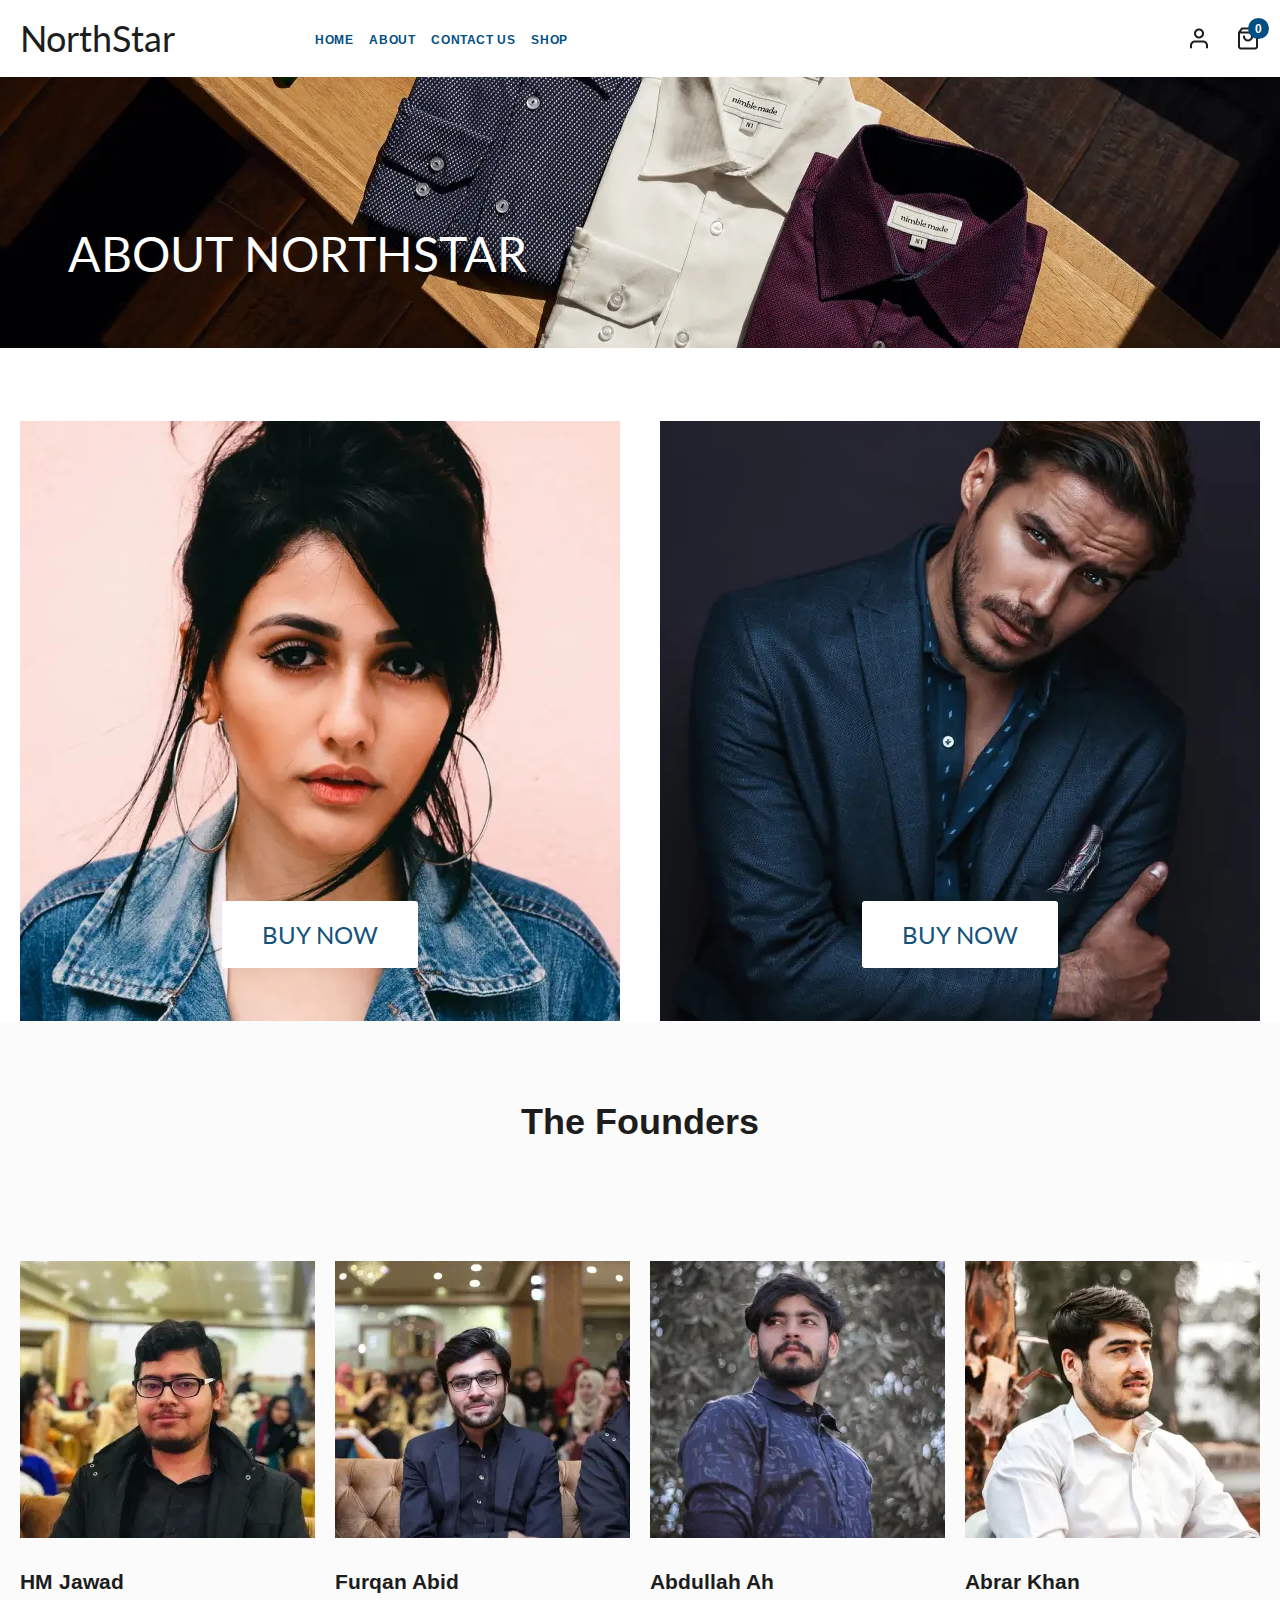
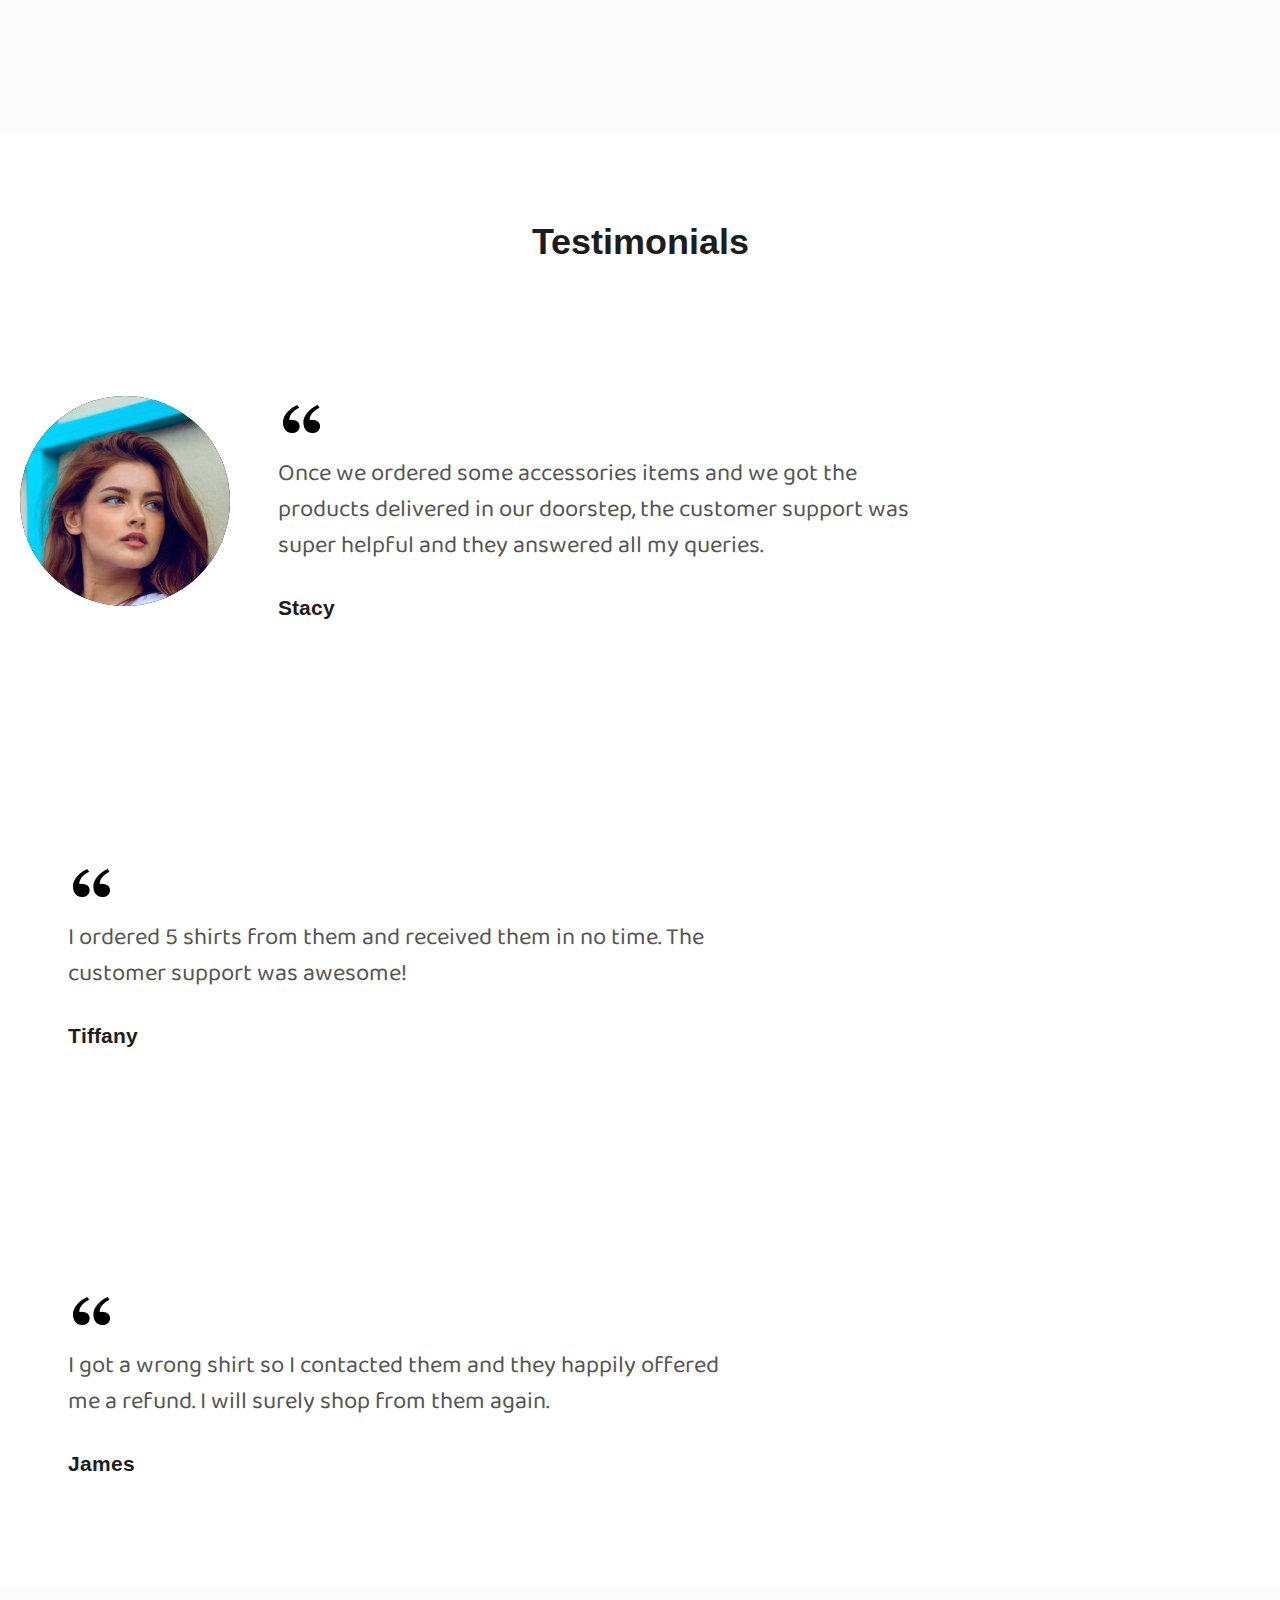
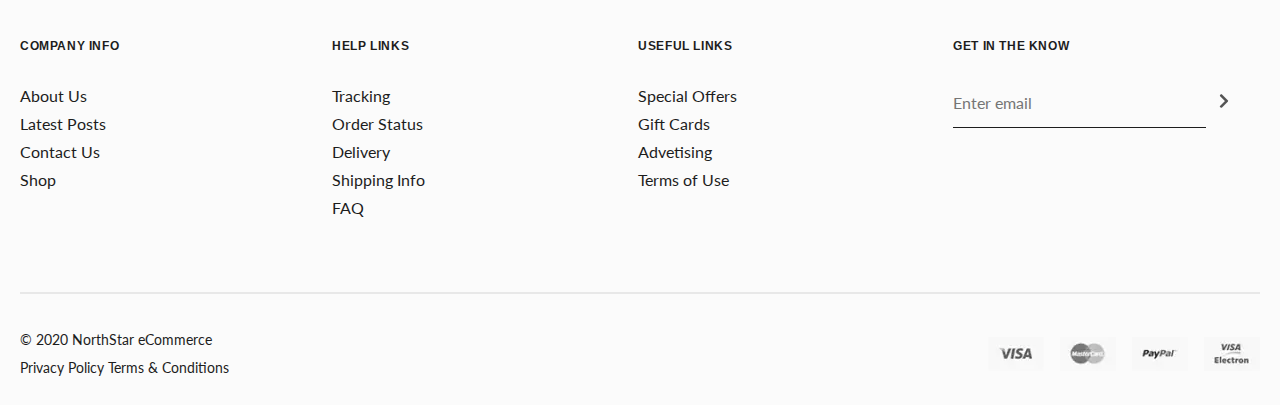
==== commit 906a6785: "Adding shopping page to website" ====
--- a/about.html
+++ b/about.html
@@ -28,6 +28,9 @@
                 <li class="header__item">
                   <a href="contact.html" class="header__link">contact us</a>
                 </li>
+                <li class="header__item">
+                  <a href="shop.html" class="header__link">Shop</a>
+                </li>
               </ul>
             </nav>
             <div class="header__actions">
--- a/css/style.css
+++ b/css/style.css
@@ -2137,6 +2137,9 @@
 }
 
 @media (max-width: 767.98px) {
+  .base__btn {
+    padding-top: 100px;
+  }
   .header__logo {
     padding-right: 100px;
   }
@@ -2283,6 +2286,9 @@
   }
 }
 @media (max-width: 479.98px) {
+  .base__btn {
+    padding-top: 280px;
+  }
   .testimonials__item {
     -webkit-box-orient: vertical;
     -webkit-box-direction: normal;
